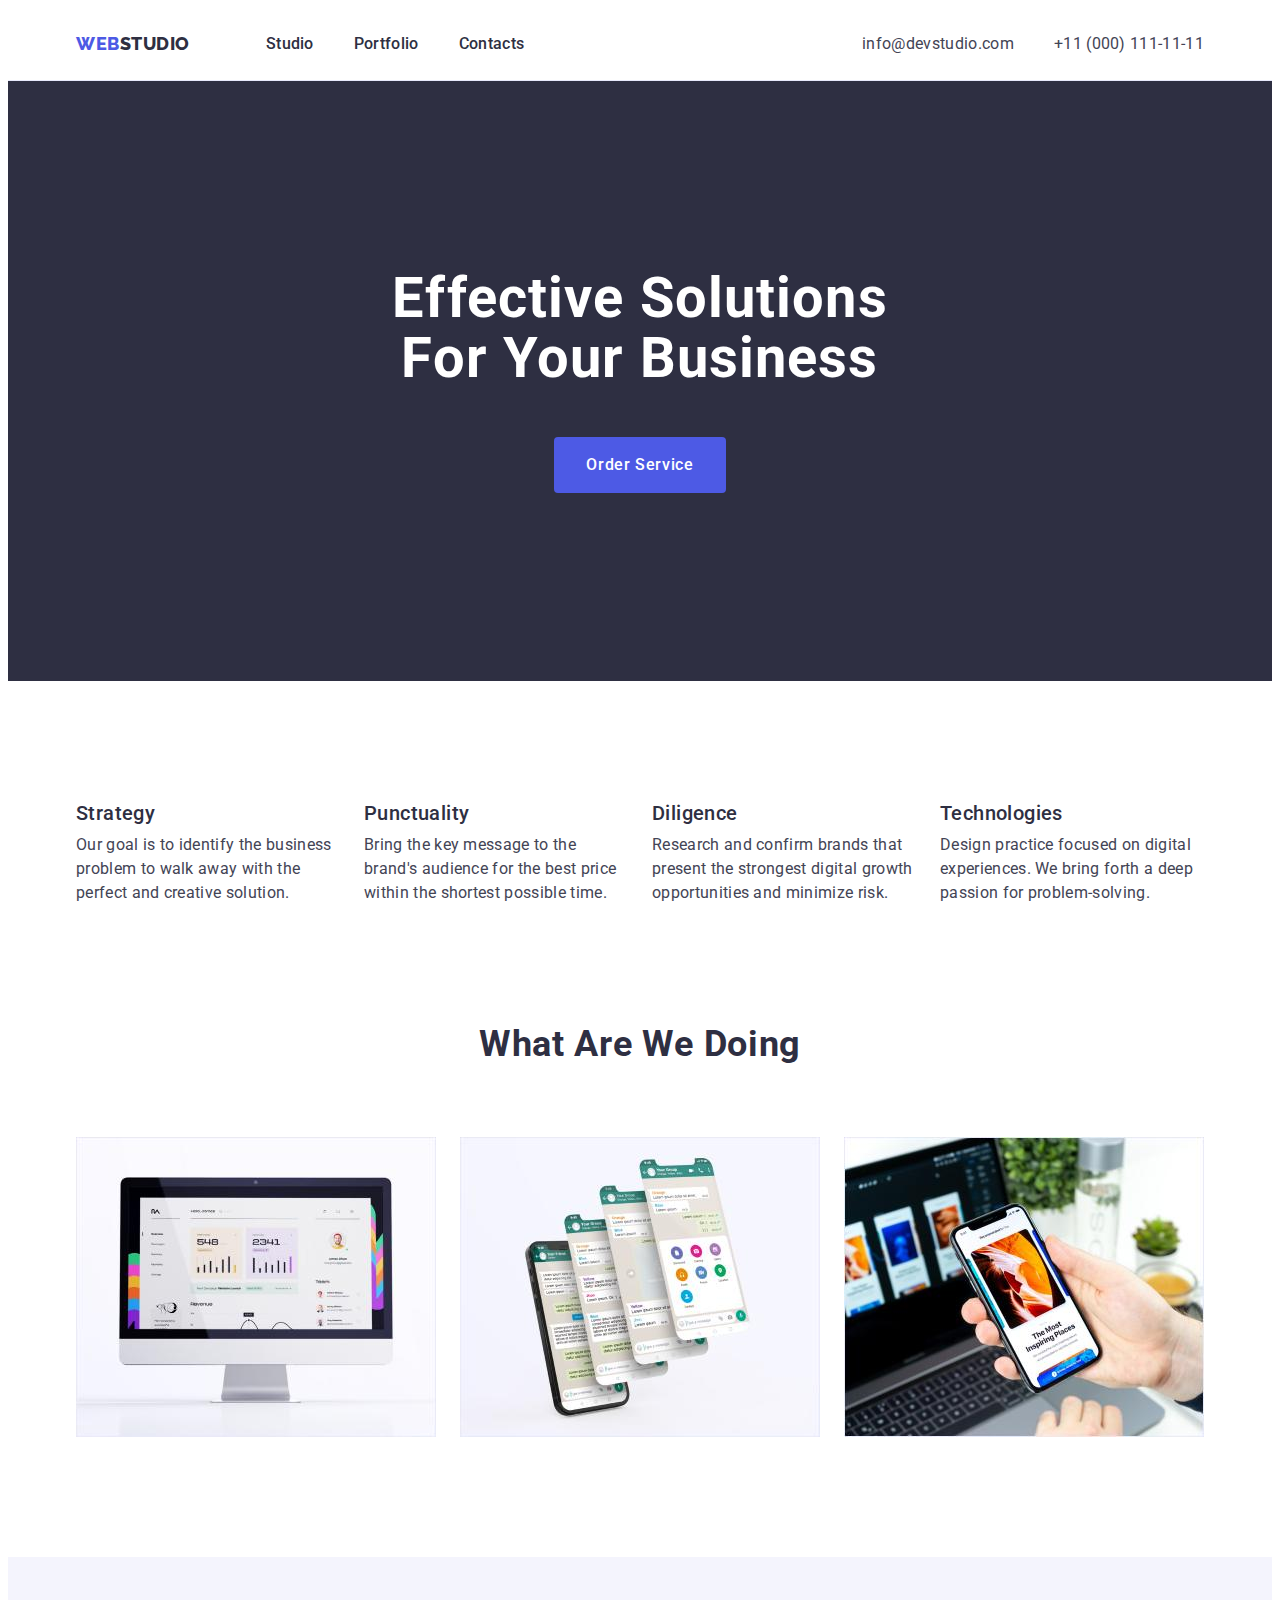
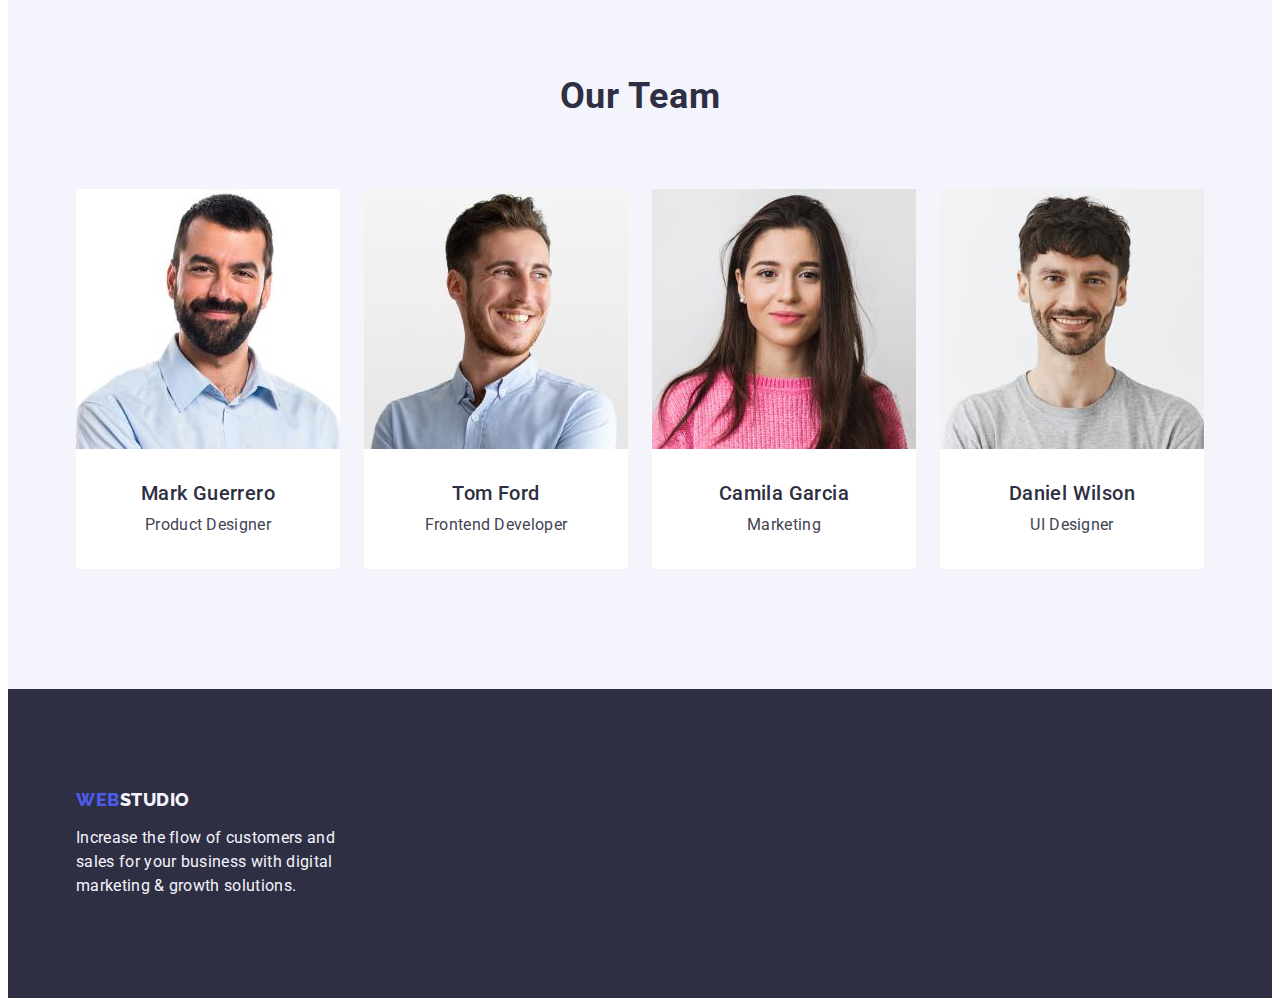
==== index.html @ 80c018ec "start" ====
<!DOCTYPE html>
<html lang="en">
  <head>
    <meta charset="UTF-8" />
    <meta name="viewport" content="width=device-width, initial-scale=1.0" />
    <title>Studio</title>
    <link rel="preconnect" href="https://fonts.googleapis.com" />
    <link rel="preconnect" href="https://fonts.gstatic.com" crossorigin />
    <link
      href="https://fonts.googleapis.com/css2?family=Raleway:wght@800&family=Roboto:wght@400;500;700;900&display=swap"
      rel="stylesheet"
    />
    <link
      rel="stylesheet"
      href="https://cdnjs.cloudflare.com/ajax/libs/modern-normalize/2.0.0/modern-normalize.min.css"
      integrity="sha512-4xo8blKMVCiXpTaLzQSLSw3KFOVPWhm/TRtuPVc4WG6kUgjH6J03IBuG7JZPkcWMxJ5huwaBpOpnwYElP/m6wg=="
      crossorigin="anonymous"
      referrerpolicy="no-referrer"
    />
    <link rel="stylesheet" href="./css/styles.css" />
  </head>
  <body>
    <header class="header">
      <div class="header-container container">
        <nav class="header-nav">
          <a href="./index.html" class="header-logo link"
            >Web<span class="header-logo-color">Studio</span></a
          >
          <ul class="header-list list">
            <li class="header-item">
              <a href="./index.html" class="header-item-nav link">Studio</a>
            </li>
            <li class="header-item">
              <a href="./portfolio.html" class="header-item-nav link"
                >Portfolio</a
              >
            </li>
            <li class="header-item">
              <a href="" class="header-item-nav link">Contacts</a>
            </li>
          </ul>
        </nav>
        <address class="header-adress">
          <ul class="header-items list">
            <li class="header-list-adress">
              <a
                href="mailto:info@devstudio.com"
                class="header-item-address link"
                >info@devstudio.com</a
              >
            </li>
            <li class="header-list-adress">
              <a href="tel:+110001111111" class="header-item-address link"
                >+11 (000) 111-11-11</a
              >
            </li>
          </ul>
        </address>
      </div>
    </header>
    <main>
      <section class="service-order">
        <div class="container">
          <h1 class="solutions">Effective Solutions for Your Business</h1>
          <button class="service-btn" type="button">Order Service</button>
        </div>
      </section>
      <section class="feature">
        <div class="container">
          <h2 class="visually-hidden">Feature</h2>
          <ul class="feature-links list">
            <li class="feature-list">
              <h3 class="feature-item">Strategy</h3>
              <p class="feature-text">
                Our goal is to identify the business problem to walk away with
                the perfect and creative solution.
              </p>
            </li>
            <li class="feature-list">
              <h3 class="feature-item">Punctuality</h3>
              <p class="feature-text">
                Bring the key message to the brand's audience for the best price
                within the shortest possible time.
              </p>
            </li>
            <li class="feature-list">
              <h3 class="feature-item">Diligence</h3>
              <p class="feature-text">
                Research and confirm brands that present the strongest digital
                growth opportunities and minimize risk.
              </p>
            </li>
            <li class="feature-list">
              <h3 class="feature-item">Technologies</h3>
              <p class="feature-text">
                Design practice focused on digital experiences. We bring forth a
                deep passion for problem-solving.
              </p>
            </li>
          </ul>
        </div>
      </section>
      <section class="choice">
        <div class="container">
          <h2 class="choice-item">What are we doing</h2>
          <ul class="choice-link list">
            <li class="choice-list list">
              <img
                src="./images/monitor.jpg"
                alt="monitor"
                width="360"
                height="300"
              />
            </li>
            <li class="choice-list list">
              <img
                src="./images/phone.jpg"
                alt="phone"
                width="360"
                height="300"
              />
            </li>
            <li class="choice-list list">
              <img
                src="./images/phone2.jpg"
                alt="phone pc"
                width="360"
                height="300"
              />
            </li>
          </ul>
        </div>
      </section>
      <section class="team">
        <div class="container">
          <h2 class="team-main">Our Team</h2>
          <ul class="team-link list">
            <li class="team-list">
              <img
                src="./images/img1.jpg"
                alt="men1"
                width="264"
                height="260"
              />
              <div class="container-team">
                <h3 class="team-front">Mark Guerrero</h3>
                <p class="team-text">Product Designer</p>
              </div>
            </li>
            <li class="team-list">
              <img
                src="./images/img2.jpg"
                alt="men2"
                width="264"
                height="260"
              />
              <div class="container-team">
                <h3 class="team-front">Tom Ford</h3>
                <p class="team-text">Frontend Developer</p>
              </div>
            </li>
            <li class="team-list">
              <img
                src="./images/img3.jpg"
                alt="women"
                width="264"
                height="260"
              />
              <div class="container-team">
                <h3 class="team-front">Camila Garcia</h3>
                <p class="team-text">Marketing</p>
              </div>
            </li>
            <li class="team-list">
              <img
                src="./images/img4.jpg"
                alt="men3"
                width="264"
                height="260"
              />
              <div class="container-team">
                <h3 class="team-front">Daniel Wilson</h3>
                <p class="team-text">UI Designer</p>
              </div>
            </li>
          </ul>
        </div>
      </section>
    </main>
    <footer class="page-footer">
      <div class="container">
        <a href="./index.html" class="footer-logo link"
          >Web<span class="footer-logo-color">Studio</span>
        </a>
        <p class="footer-text">
          Increase the flow of customers and sales for your business with
          digital marketing & growth solutions.
        </p>
      </div>
    </footer>
  </body>
</html>
---- css/styles.css ----
:root {
  --primary-font: Roboto, sans-serif;
  --logo-font: Raleway, sans-serif;
  --slate: #434455;
  --navyblue: #2e2f42;
  --white: #ffffff;
  --iris: #4d5ae5;
  --cloud: #f4f4fd;
  --ocean: #404bbf;
  --cornflower: #e7e9fc;
}

/*--------------COMPONENTS STYLE-----------*/
* {
  box-sizing: border-box;
}

.container {
  max-width: 1158px;
  padding: 0 15px;
  margin: 0 auto;
}

img {
  display: block;
  max-width: 100%;
  height: auto;
}

/*--------------RESET STYLE---------------*/
h1,
h2,
h3,
h4,
h5,
h6,
p {
  margin-top: 0;
  margin-bottom: 0;
}

ul,
ol {
  padding-left: 0;
  margin-top: 0;
  margin-bottom: 0;
}

.visually-hidden {
  position: absolute;
  width: 1px;
  height: 1px;
  margin: -1px;
  border: 0;
  padding: 0;
  white-space: nowrap;
  clip-path: inset(100%);
  clip: rect(0 0 0 0);
  overflow: hidden;
}

/*----------------BODY--------------------*/
body {
  font-family: Roboto, sans-serif;
  color: #434455;
  background-color: var(--white, #fff);
}

a {
  text-decoration: none;
}

.list {
  list-style: none;
}

/*----------------HEADER STYLE------------*/
.header {
  border-bottom: 1px solid var(--cornflower, #e7e9fc);
}

/*------------------HEADER----------------*/
.header-logo {
  color: #4d5ae5;
  font-family: Raleway, sans-serif;
  font-size: 18px;
  font-weight: 800;
  line-height: 1.17;
  letter-spacing: 0.03em;
  text-transform: uppercase;
  margin-right: 76px;
}

.header-logo-color {
  color: #2e2f42;
}

.header-list {
  display: flex;
  gap: 40px;
}

.header-items {
  display: flex;
  gap: 40px;
}

.header-nav {
  display: flex;
  align-items: center;
}

.header-container {
  display: flex;
  align-items: center;
}

.header-adress {
  margin-left: auto;
}

.header-item-nav {
  color: #2e2f42;
  font-size: 16px;
  font-weight: 500;
  line-height: 1.5;
  letter-spacing: 0.02em;
  display: block;
  padding: 24px 0;
}

.header-item-nav:hover,
.header-item-nav:focus {
  color: #404bbf;
}

address {
  font-style: normal;
}

.header-item-address {
  color: #434455;
  font-style: normal;
  font-size: 16px;
  font-weight: 400;
  line-height: 1.5;
  letter-spacing: 0.02em;
}

.header-item-address:hover,
.header-item-address:focus {
  color: #404bbf;
}

/*-------------------MAIN------------------*/

/*-------------------STUDIO----------------*/
.solutions {
  color: #fff;
  text-align: center;
  font-family: Roboto;
  font-size: 56px;
  font-style: normal;
  font-weight: 700;
  line-height: 1.07;
  letter-spacing: 0.02em;
  text-transform: capitalize;
  max-width: 496px;
  margin: 0 auto;
}

.service-btn {
  color: #fff;
  background-color: #4d5ae5;
  font-family: inherit;
  font-size: 16px;
  font-weight: 500;
  line-height: 1.5;
  letter-spacing: 0.04em;
  cursor: pointer;
  display: block;
  margin: 0 auto;
  border: none;
  border-radius: 4px;
  padding: 16px 32px;
  margin-top: 48px;
  min-width: 169px;
  height: 56px;
}

.service-btn:hover,
.service-btn:focus {
  background-color: #404bbf;
}

.service-order {
  background-color: #2e2f42;
  padding: 188px 0;
}

.feature {
  padding: 120px 0;
}

.feature-links {
  display: flex;
  gap: 24px;
}

.feature-list {
  width: calc((100% - 72px) / 4);
}

.feature-item {
  color: #2e2f42;
  font-size: 20px;
  font-weight: 500;
  line-height: 1.2;
  letter-spacing: 0.02em;
  margin-bottom: 8px;
  width: 264px;
}

.feature-text {
  color: #434455;
  font-size: 16px;
  font-weight: 400;
  line-height: 1.5;
  letter-spacing: 0.02em;
}

.choice {
  padding-bottom: 120px;
}

.choice-item {
  color: #2e2f42;
  text-align: center;
  font-size: 36px;
  font-weight: 700;
  line-height: 1.11;
  letter-spacing: 0.02em;
  text-transform: capitalize;
  margin-bottom: 72px;
}

.choice-link {
  display: flex;
  gap: 24px;
}

.choice-list {
  width: calc((100% - 48px) / 3);
}

.team {
  background-color: #f4f4fd;
  padding: 120px 0;
}

.container-team {
  padding: 32px 0;
}

.team-main {
  color: #2e2f42;
  text-align: center;
  font-size: 36px;
  font-weight: 700;
  line-height: 1.11;
  letter-spacing: 0.02em;
  text-transform: capitalize;
  margin-bottom: 72px;
}

.team-link {
  display: flex;
  gap: 24px;
}

.team-list {
  background-color: #fff;
  width: calc((100% - 72px) / 4);
  border-radius: 0 0 4px 4px;
}

.team-front {
  color: #2e2f42;
  font-size: 20px;
  font-weight: 500;
  line-height: 1.2;
  letter-spacing: 0.02em;
  text-align: center;
  margin-bottom: 8px;
}

.team-text {
  color: var(--slate, #434455);
  font-size: 16px;
  font-weight: 400;
  line-height: 1.5;
  letter-spacing: 0.02em;
  text-align: center;
}

/*----------------PORTFOLIO---------------*/
.service {
  padding-top: 96px;
  padding-bottom: 120px;
}

.service-links-list {
  display: flex;
  justify-content: center;
  gap: 24px;
  margin-bottom: 72px;
}

.service-button {
  color: #4d5ae5;
  background-color: #f4f4fd;
  font-family: inherit;
  font-size: 16px;
  font-weight: 500;
  line-height: 1.5;
  letter-spacing: 0.04em;
  cursor: pointer;
  border: none;
  border-radius: 4px;
  padding: 12px 24px;
  border: 1px solid var(--cornflower, #e7e9fc);
}

.service-button:hover,
.service-button:focus {
  color: #fff;
  background-color: #404bbf;
  border: 1px solid transparent;
}
/*---hmm*/
.service-card-list {
  display: flex;
  flex-wrap: wrap;
  column-gap: 24px;
  row-gap: 48px;
}

.container-service-menu {
  padding: 32px 16px;
  border: 1px solid #e7e9fc;
  border-top: none;
}

.service-item {
  width: calc((100% - 48px) / 3);
  border-bottom: 1px solid var(--cornflower, #e7e9fc);
}

.service-title {
  color: #2e2f42;
  font-size: 20px;
  font-weight: 500;
  line-height: 1.2;
  letter-spacing: 0.02em;
  margin-bottom: 8px;
}

.service-link {
  color: #434455;
  font-size: 16px;
  font-weight: 400;
  line-height: 1.5;
  letter-spacing: 0.02em;
}

/*-----------------FOOTER-------------------*/

.footer-logo {
  color: #4d5ae5;
  font-family: Raleway, sans-serif;
  font-size: 18px;
  font-weight: 800;
  line-height: 1.17;
  letter-spacing: 0.03em;
  text-transform: uppercase;
  display: inline-block;
  margin-bottom: 16px;
}

.footer-logo-color {
  color: #f4f4fd;
}

.footer-text {
  color: #f4f4fd;
  font-size: 16px;
  font-weight: 400;
  line-height: 1.5;
  letter-spacing: 0.02em;
  flex-wrap: wrap;
  display: flex;
  max-width: 264px;
}

.page-footer {
  background-color: #2e2f42;
  padding: 100px 0;
}
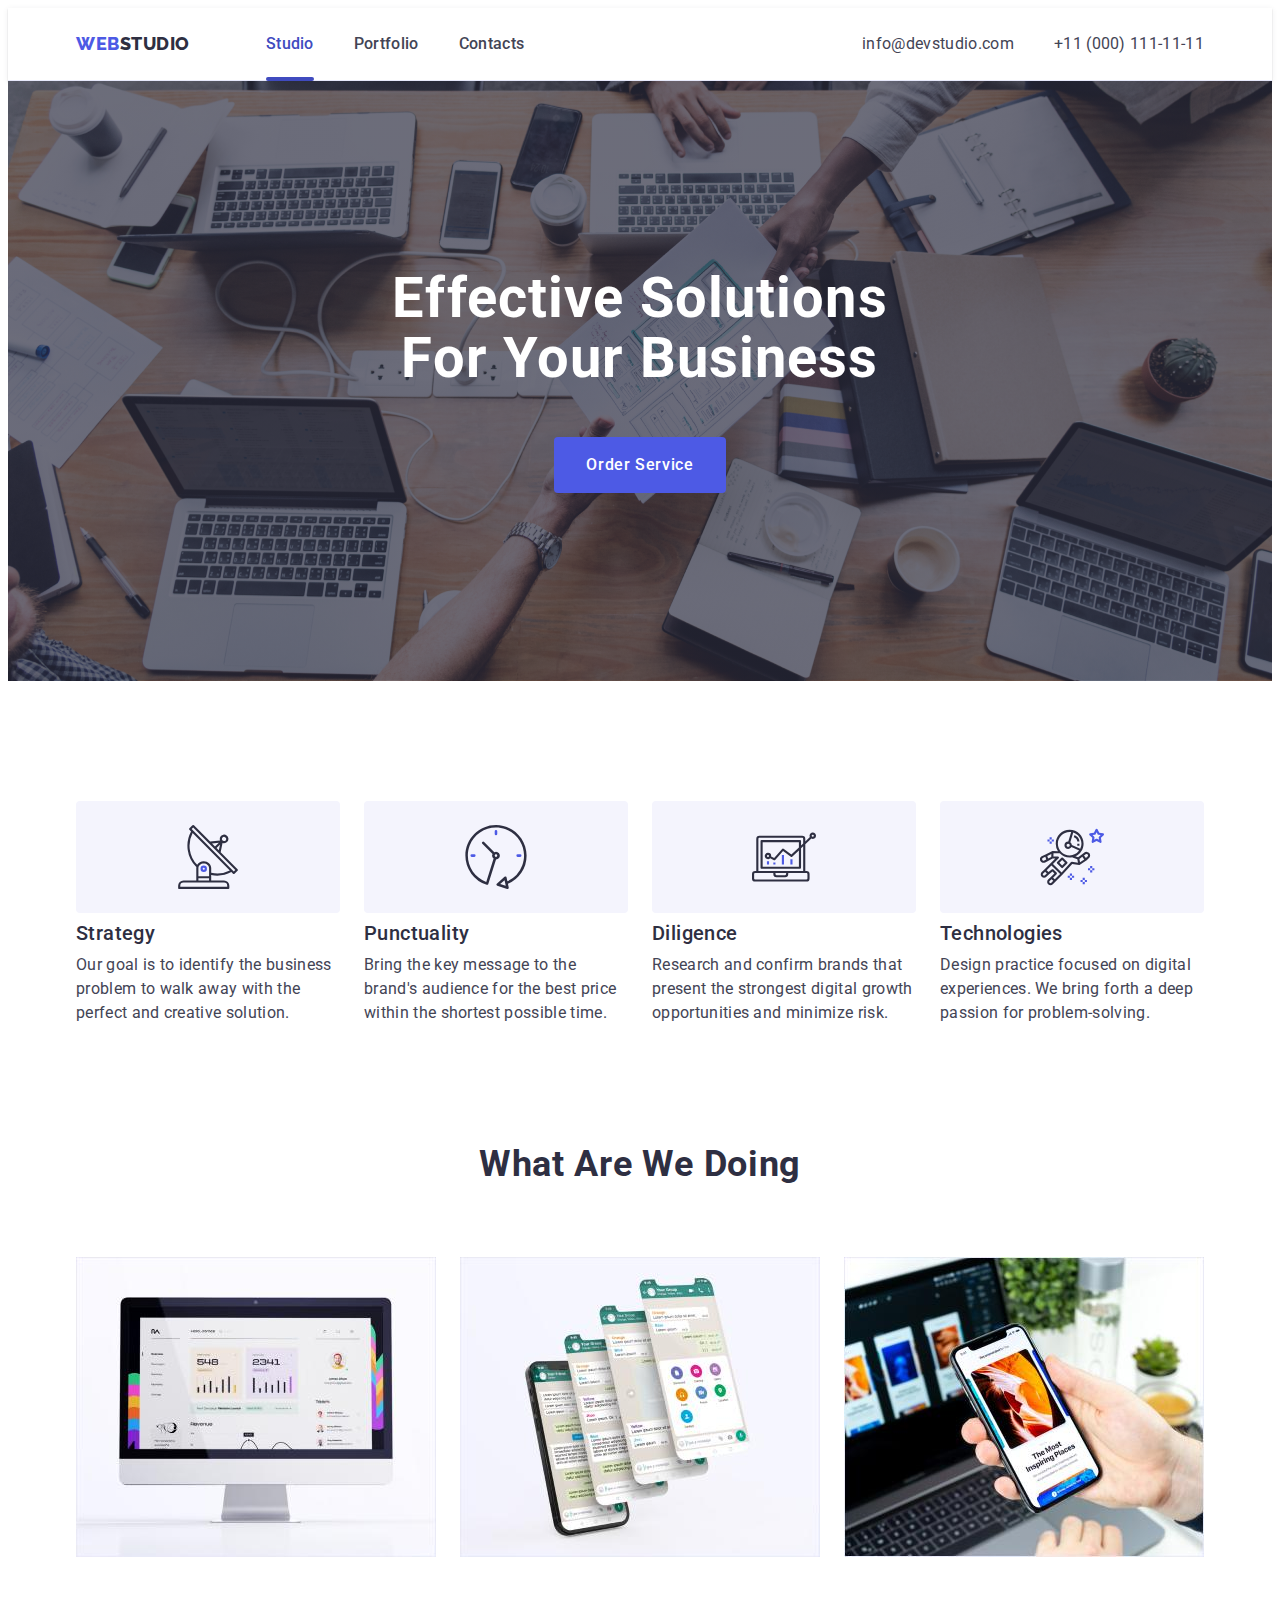
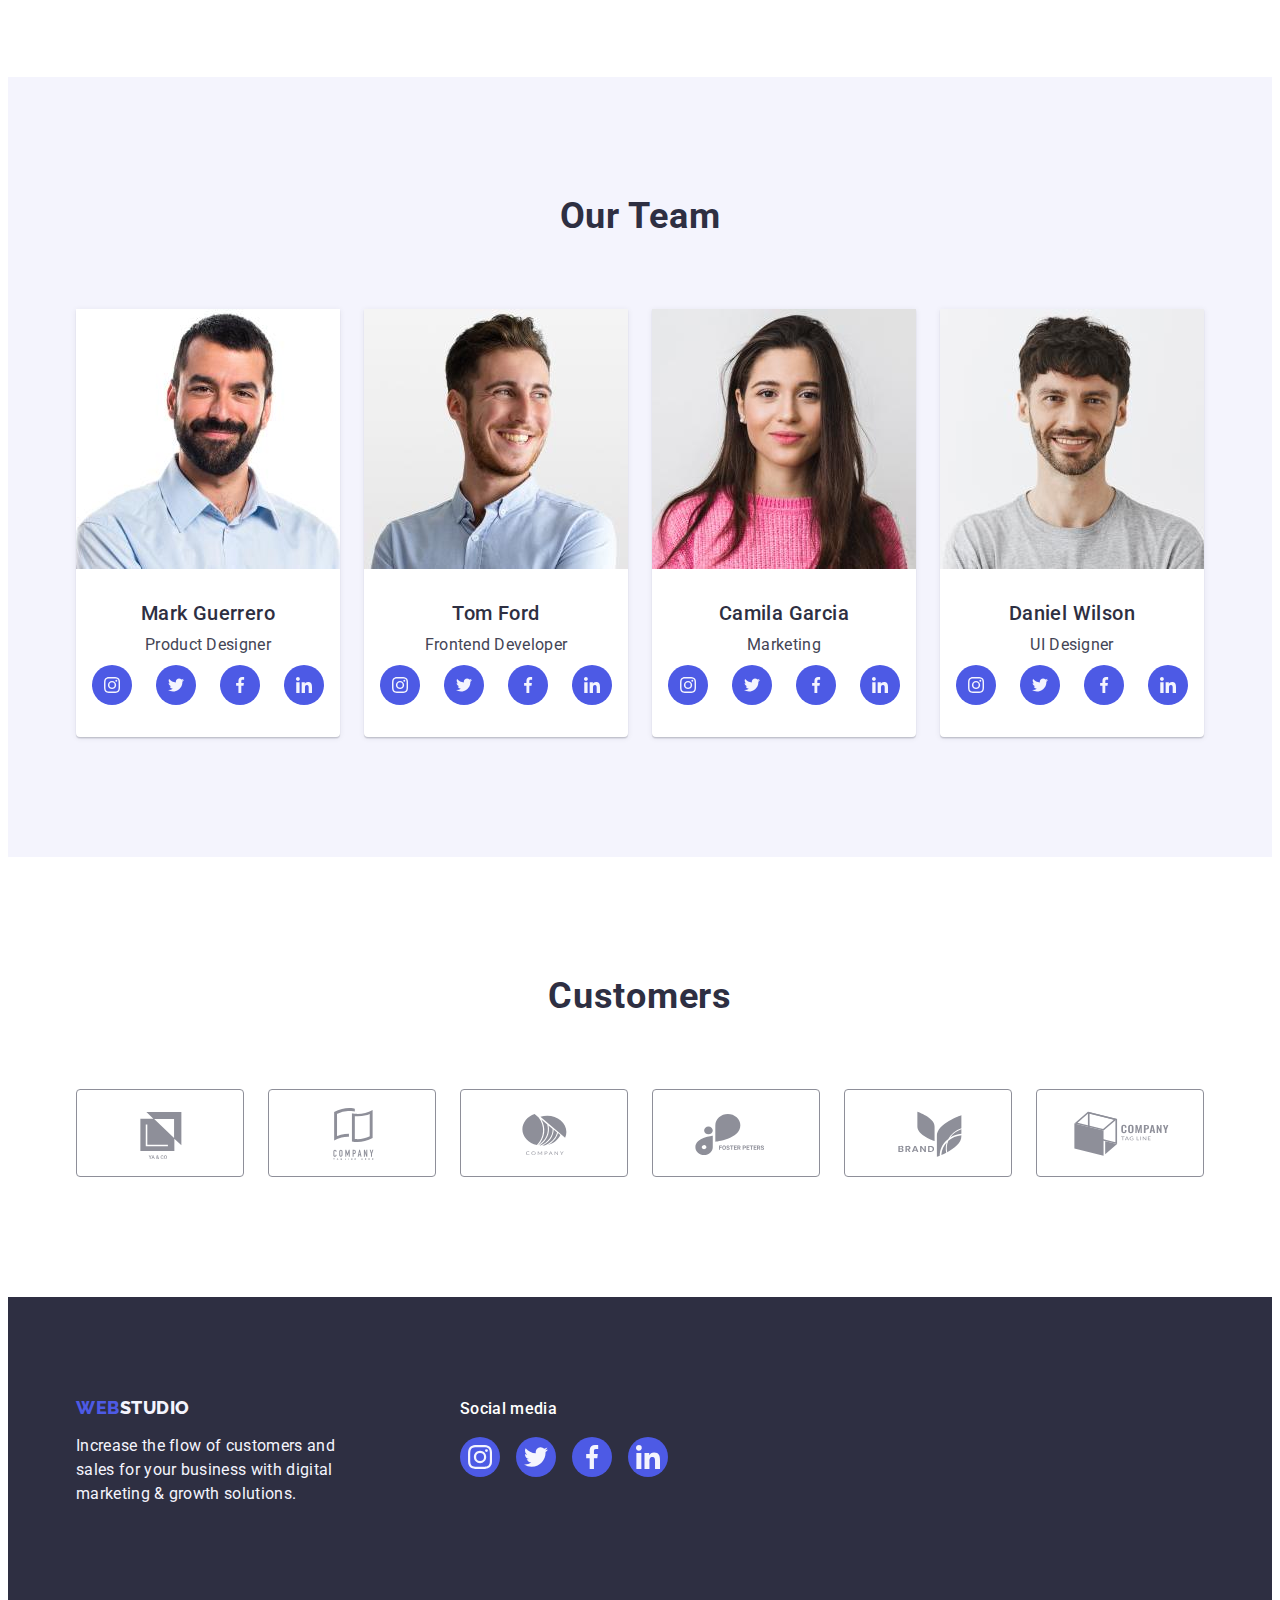
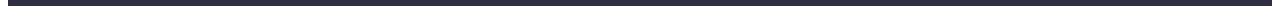
==== commit f68718bc: "add js" ====
--- a/index.html
+++ b/index.html
@@ -28,7 +28,9 @@
           >
           <ul class="header-list list">
             <li class="header-item">
-              <a href="./index.html" class="header-item-nav link">Studio</a>
+              <a href="./index.html" class="header-item-nav current link"
+                >Studio</a
+              >
             </li>
             <li class="header-item">
               <a href="./portfolio.html" class="header-item-nav link"
@@ -62,7 +64,9 @@
       <section class="service-order">
         <div class="container">
           <h1 class="solutions">Effective Solutions for Your Business</h1>
-          <button class="service-btn" type="button">Order Service</button>
+          <button class="service-btn" type="button" data-modal-open>
+            Order Service
+          </button>
         </div>
       </section>
       <section class="feature">
@@ -70,6 +74,11 @@
           <h2 class="visually-hidden">Feature</h2>
           <ul class="feature-links list">
             <li class="feature-list">
+              <div class="feature-container-top">
+                <svg class="feature-container-icon" width="64" height="64">
+                  <use href="./images/icons.svg#icon-antenna-1"></use>
+                </svg>
+              </div>
               <h3 class="feature-item">Strategy</h3>
               <p class="feature-text">
                 Our goal is to identify the business problem to walk away with
@@ -77,6 +86,11 @@
               </p>
             </li>
             <li class="feature-list">
+              <div class="feature-container-top">
+                <svg class="feature-container-icon" width="64" height="64">
+                  <use href="./images/icons.svg#icon-clock-1"></use>
+                </svg>
+              </div>
               <h3 class="feature-item">Punctuality</h3>
               <p class="feature-text">
                 Bring the key message to the brand's audience for the best price
@@ -84,6 +98,11 @@
               </p>
             </li>
             <li class="feature-list">
+              <div class="feature-container-top">
+                <svg class="feature-container-icon" width="64" height="64">
+                  <use href="./images/icons.svg#icon-diagram-1"></use>
+                </svg>
+              </div>
               <h3 class="feature-item">Diligence</h3>
               <p class="feature-text">
                 Research and confirm brands that present the strongest digital
@@ -91,6 +110,11 @@
               </p>
             </li>
             <li class="feature-list">
+              <div class="feature-container-top">
+                <svg class="feature-container-icon" width="64" height="64">
+                  <use href="./images/icons.svg#icon-astronaut-1"></use>
+                </svg>
+              </div>
               <h3 class="feature-item">Technologies</h3>
               <p class="feature-text">
                 Design practice focused on digital experiences. We bring forth a
@@ -145,6 +169,36 @@
               <div class="container-team">
                 <h3 class="team-front">Mark Guerrero</h3>
                 <p class="team-text">Product Designer</p>
+                <ul class="team-social list">
+                  <li class="team-social-item">
+                    <div class="container-team-top">
+                      <svg class="container-team-icon" width="16" height="16">
+                        <use href="./images/icons.svg#icon-instagram-2"></use>
+                      </svg>
+                    </div>
+                  </li>
+                  <li class="team-social-item">
+                    <div class="container-team-top">
+                      <svg class="container-team-icon" width="16" height="16">
+                        <use href="./images/icons.svg#icon-twitter-1"></use>
+                      </svg>
+                    </div>
+                  </li>
+                  <li class="team-social-item">
+                    <div class="container-team-top">
+                      <svg class="container-team-icon" width="16" height="16">
+                        <use href="./images/icons.svg#icon-facebook-1"></use>
+                      </svg>
+                    </div>
+                  </li>
+                  <li class="team-social-item">
+                    <div class="container-team-top">
+                      <svg class="container-team-icon" width="16" height="16">
+                        <use href="./images/icons.svg#icon-linkedin-1"></use>
+                      </svg>
+                    </div>
+                  </li>
+                </ul>
               </div>
             </li>
             <li class="team-list">
@@ -157,6 +211,36 @@
               <div class="container-team">
                 <h3 class="team-front">Tom Ford</h3>
                 <p class="team-text">Frontend Developer</p>
+                <ul class="team-social list">
+                  <li class="team-social-item">
+                    <div class="container-team-top">
+                      <svg class="container-team-icon" width="16" height="16">
+                        <use href="./images/icons.svg#icon-instagram-2"></use>
+                      </svg>
+                    </div>
+                  </li>
+                  <li class="team-social-item">
+                    <div class="container-team-top">
+                      <svg class="container-team-icon" width="16" height="16">
+                        <use href="./images/icons.svg#icon-twitter-1"></use>
+                      </svg>
+                    </div>
+                  </li>
+                  <li class="team-social-item">
+                    <div class="container-team-top">
+                      <svg class="container-team-icon" width="16" height="16">
+                        <use href="./images/icons.svg#icon-facebook-1"></use>
+                      </svg>
+                    </div>
+                  </li>
+                  <li class="team-social-item">
+                    <div class="container-team-top">
+                      <svg class="container-team-icon" width="16" height="16">
+                        <use href="./images/icons.svg#icon-linkedin-1"></use>
+                      </svg>
+                    </div>
+                  </li>
+                </ul>
               </div>
             </li>
             <li class="team-list">
@@ -169,6 +253,36 @@
               <div class="container-team">
                 <h3 class="team-front">Camila Garcia</h3>
                 <p class="team-text">Marketing</p>
+                <ul class="team-social list">
+                  <li class="team-social-item">
+                    <div class="container-team-top">
+                      <svg class="container-team-icon" width="16" height="16">
+                        <use href="./images/icons.svg#icon-instagram-2"></use>
+                      </svg>
+                    </div>
+                  </li>
+                  <li class="team-social-item">
+                    <div class="container-team-top">
+                      <svg class="container-team-icon" width="16" height="16">
+                        <use href="./images/icons.svg#icon-twitter-1"></use>
+                      </svg>
+                    </div>
+                  </li>
+                  <li class="team-social-item">
+                    <div class="container-team-top">
+                      <svg class="container-team-icon" width="16" height="16">
+                        <use href="./images/icons.svg#icon-facebook-1"></use>
+                      </svg>
+                    </div>
+                  </li>
+                  <li class="team-social-item">
+                    <div class="container-team-top">
+                      <svg class="container-team-icon" width="16" height="16">
+                        <use href="./images/icons.svg#icon-linkedin-1"></use>
+                      </svg>
+                    </div>
+                  </li>
+                </ul>
               </div>
             </li>
             <li class="team-list">
@@ -181,22 +295,146 @@
               <div class="container-team">
                 <h3 class="team-front">Daniel Wilson</h3>
                 <p class="team-text">UI Designer</p>
-              </div>
+                <ul class="team-social list">
+                  <li class="team-social-item">
+                    <div class="container-team-top">
+                      <svg class="container-team-icon" width="16" height="16">
+                        <use href="./images/icons.svg#icon-instagram-2"></use>
+                      </svg>
+                    </div>
+                  </li>
+                  <li class="team-social-item">
+                    <div class="container-team-top">
+                      <svg class="container-team-icon" width="16" height="16">
+                        <use href="./images/icons.svg#icon-twitter-1"></use>
+                      </svg>
+                    </div>
+                  </li>
+                  <li class="team-social-item">
+                    <div class="container-team-top">
+                      <svg class="container-team-icon" width="16" height="16">
+                        <use href="./images/icons.svg#icon-facebook-1"></use>
+                      </svg>
+                    </div>
+                  </li>
+                  <li class="team-social-item">
+                    <div class="container-team-top">
+                      <svg class="container-team-icon" width="16" height="16">
+                        <use href="./images/icons.svg#icon-linkedin-1"></use>
+                      </svg>
+                    </div>
+                  </li>
+                </ul>
+              </div>
+            </li>
+          </ul>
+        </div>
+      </section>
+      <section class="clients">
+        <div class="container">
+          <h2 class="clients-main">Customers</h2>
+          <ul class="clients-main-list list">
+            <li class="clients-main-item">
+              <a href="" class="clients-main-top">
+                <svg class="clients-main-icon" width="104" height="56">
+                  <use href="./images/icons.svg#icon-Logo1"></use>
+                </svg>
+              </a>
+            </li>
+            <li class="clients-main-item">
+              <a href="" class="clients-main-top">
+                <svg class="clients-main-icon" width="104" height="56">
+                  <use href="./images/icons.svg#icon-Logo2"></use>
+                </svg>
+              </a>
+            </li>
+            <li class="clients-main-item">
+              <a href="" class="clients-main-top">
+                <svg class="clients-main-icon" width="104" height="56">
+                  <use href="./images/icons.svg#icon-Logo3"></use>
+                </svg>
+              </a>
+            </li>
+            <li class="clients-main-item">
+              <a href="" class="clients-main-top">
+                <svg class="clients-main-icon" width="104" height="56">
+                  <use href="./images/icons.svg#icon-Logo4"></use>
+                </svg>
+              </a>
+            </li>
+            <li class="clients-main-item">
+              <a href="" class="clients-main-top">
+                <svg class="clients-main-icon" width="104" height="56">
+                  <use href="./images/icons.svg#icon-Logo5"></use>
+                </svg>
+              </a>
+            </li>
+            <li class="clients-main-item">
+              <a href="" class="clients-main-top">
+                <svg class="clients-main-icon" width="104" height="56">
+                  <use href="./images/icons.svg#icon-Logo6"></use>
+                </svg>
+              </a>
             </li>
           </ul>
         </div>
       </section>
     </main>
     <footer class="page-footer">
-      <div class="container">
-        <a href="./index.html" class="footer-logo link"
-          >Web<span class="footer-logo-color">Studio</span>
-        </a>
-        <p class="footer-text">
-          Increase the flow of customers and sales for your business with
-          digital marketing & growth solutions.
-        </p>
+      <div class="container footer-container">
+        <div class="container-webstudio">
+          <a href="./index.html" class="footer-logo link"
+            >Web<span class="footer-logo-color">Studio</span>
+          </a>
+          <p class="footer-text">
+            Increase the flow of customers and sales for your business with
+            digital marketing & growth solutions.
+          </p>
+        </div>
+        <div class="container-social-icon">
+          <p class="social">Social media</p>
+          <ul class="social-list list">
+            <li class="social-item">
+              <a href="" class="footer-icons">
+                <svg class="social-icon" width="24" height="24">
+                  <use href="./images/icons.svg#icon-instagram-footer"></use>
+                </svg>
+              </a>
+            </li>
+            <li class="social-item">
+              <a href="" class="footer-icons">
+                <svg class="social-icon" width="24" height="24">
+                  <use href="./images/icons.svg#icon-twitter--footer"></use>
+                </svg>
+              </a>
+            </li>
+            <li class="social-item">
+              <a href="" class="footer-icons">
+                <svg class="social-icon" width="24" height="24">
+                  <use href="./images/icons.svg#icon-facebook-footer"></use>
+                </svg>
+              </a>
+            </li>
+            <li class="social-item">
+              <a href="" class="footer-icons">
+                <svg class="social-icon" width="24" height="24">
+                  <use href="./images/icons.svg#icon-linkedin-footer"></use>
+                </svg>
+              </a>
+            </li>
+          </ul>
+        </div>
       </div>
     </footer>
+    <div class="backdrop is-hidden" data-modal>
+      <div class="modal">
+        <button class="modal-close-btn" type="button" data-modal-close>
+          <svg class="modal-open" width="8" height="8">
+            <use href="./images/icons.svg#icon-close-black-18dp"></use>
+          </svg>
+        </button>
+      </div>
+    </div>
+    <script src="./js/modal.js"></script>
   </body>
 </html>
--- a/css/styles.css
+++ b/css/styles.css
@@ -77,6 +77,8 @@
 /*----------------HEADER STYLE------------*/
 .header {
   border-bottom: 1px solid var(--cornflower, #e7e9fc);
+  box-shadow: 0px 2px 1px rgba(46, 47, 66, 0.08),
+    0px 1px 1px rgba(46, 47, 66, 0.16), 0px 1px 6px rgba(46, 47, 66, 0.08);
 }
 
 /*------------------HEADER----------------*/
@@ -127,6 +129,30 @@
   letter-spacing: 0.02em;
   display: block;
   padding: 24px 0;
+  position: relative;
+  color: var(--color-navyblue);
+  transition: color 250ms cubic-bezier(0.4, 0, 0.2, 1);
+}
+
+.current {
+  color: #404bbf;
+  transition: color 250ms cubic-bezier(0.4, 0, 0.2, 1);
+}
+
+.current::after {
+  content: "";
+  width: 100%;
+  height: 4px;
+  bottom: -1px;
+  left: 0;
+  position: absolute;
+  border-radius: 2px;
+  background-color: var(--ocean, #404bbf);
+}
+
+.current:hover,
+.current:focus {
+  color: #404bbf;
 }
 
 .header-item-nav:hover,
@@ -145,6 +171,7 @@
   font-weight: 400;
   line-height: 1.5;
   letter-spacing: 0.02em;
+  transition: color 250ms cubic-bezier(0.4, 0, 0.2, 1);
 }
 
 .header-item-address:hover,
@@ -186,6 +213,7 @@
   margin-top: 48px;
   min-width: 169px;
   height: 56px;
+  transition: background-color 250ms cubic-bezier(0.4, 0, 0.2, 1);
 }
 
 .service-btn:hover,
@@ -195,7 +223,17 @@
 
 .service-order {
   background-color: #2e2f42;
+  background-image: linear-gradient(
+      rgba(46, 47, 66, 0.7),
+      rgba(46, 47, 66, 0.7)
+    ),
+    url(../images/people-office.jpg);
+  background-repeat: no-repeat;
+  background-position: center;
+  background-size: cover;
   padding: 188px 0;
+  max-width: 1440px;
+  margin: auto;
 }
 
 .feature {
@@ -209,6 +247,17 @@
 
 .feature-list {
   width: calc((100% - 72px) / 4);
+}
+
+.feature-container-top {
+  width: 264px;
+  height: 112px;
+  display: flex;
+  align-items: center;
+  justify-content: center;
+  border-radius: 4px;
+  background: var(--cloud, #f4f4fd);
+  margin-bottom: 8px;
 }
 
 .feature-item {
@@ -262,6 +311,23 @@
   padding: 32px 0;
 }
 
+.container-team-top {
+  width: 40px;
+  height: 40px;
+  display: flex;
+  align-items: center;
+  justify-content: center;
+  border-radius: 50%;
+  background: var(--iris, #4d5ae5);
+}
+
+.team-social {
+  display: flex;
+  gap: 24px;
+  justify-content: center;
+  margin-top: 8px;
+}
+
 .team-main {
   color: #2e2f42;
   text-align: center;
@@ -282,6 +348,9 @@
   background-color: #fff;
   width: calc((100% - 72px) / 4);
   border-radius: 0 0 4px 4px;
+  box-shadow: 0px 2px 1px 0px rgba(46, 47, 66, 0.08),
+    0px 1px 1px 0px rgba(46, 47, 66, 0.16),
+    0px 1px 6px 0px rgba(46, 47, 66, 0.08);
 }
 
 .team-front {
@@ -301,6 +370,51 @@
   line-height: 1.5;
   letter-spacing: 0.02em;
   text-align: center;
+}
+
+.clients {
+  padding: 120px 0;
+}
+
+.clients-main {
+  font-size: 36px;
+  font-weight: 700;
+  line-height: 1.11;
+  letter-spacing: 0.02em;
+  text-transform: capitalize;
+  color: var(--navyblue, #2e2f42);
+  text-align: center;
+  margin-bottom: 72px;
+}
+
+.clients-main-list {
+  display: flex;
+  gap: 24px;
+}
+
+.clients-main-item {
+  width: calc((100% - 120px) / 6);
+}
+
+.clients-main-top {
+  width: 168px;
+  height: 88px;
+  border-radius: 4px;
+  border: 1px solid var(--lightslate, #8e8f99);
+  display: flex;
+  align-items: center;
+  justify-content: center;
+  transition: border-color 250ms cubic-bezier(0.4, 0, 0.2, 1),
+    color 250ms cubic-bezier(0.4, 0, 0.2, 1);
+}
+
+.clients-main-top:hover {
+  color: #404bbf;
+  border-color: #404bbf;
+}
+.clients-main-top:focus {
+  color: #404bbf;
+  border-color: #404bbf;
 }
 
 /*----------------PORTFOLIO---------------*/
@@ -329,6 +443,9 @@
   border-radius: 4px;
   padding: 12px 24px;
   border: 1px solid var(--cornflower, #e7e9fc);
+  transition: color 250ms cubic-bezier(0.4, 0, 0.2, 1),
+    background-color 250ms cubic-bezier(0.4, 0, 0.2, 1),
+    border 250ms cubic-bezier(0.4, 0, 0.2, 1);
 }
 
 .service-button:hover,
@@ -345,6 +462,29 @@
   row-gap: 48px;
 }
 
+.container-cover-wrap {
+  position: relative;
+  overflow: hidden;
+}
+
+.container-cover {
+  position: absolute;
+  top: 0;
+  background: var(--iris, #4d5ae5);
+  height: 100%;
+  padding: 0 32px;
+  display: flex;
+  align-items: center;
+  transform: translateY(100%);
+}
+
+.cover-text {
+  color: var(--cloud, #f4f4fd);
+  font-size: 16px;
+  line-height: 1.5;
+  letter-spacing: 0.02em;
+}
+
 .container-service-menu {
   padding: 32px 16px;
   border: 1px solid #e7e9fc;
@@ -354,6 +494,12 @@
 .service-item {
   width: calc((100% - 48px) / 3);
   border-bottom: 1px solid var(--cornflower, #e7e9fc);
+  position: relative;
+}
+
+.service-item:hover .container-cover {
+  transform: translateY(0);
+  transition: transform 300ms linear;
 }
 
 .service-title {
@@ -406,3 +552,107 @@
   background-color: #2e2f42;
   padding: 100px 0;
 }
+
+.footer-container {
+  display: flex;
+  align-items: baseline;
+}
+
+.container-webstudio {
+  margin-right: 120px;
+}
+
+.social {
+  font-size: 16px;
+  font-weight: 500;
+  line-height: 1.5;
+  letter-spacing: 0.02em;
+  color: #fff;
+  margin-bottom: 16px;
+}
+
+.social-list {
+  display: flex;
+  gap: 16px;
+}
+
+.social-item {
+  width: 40px;
+  height: 40px;
+}
+
+.footer-icons {
+  width: 40px;
+  height: 40px;
+  display: flex;
+  align-items: center;
+  justify-content: center;
+  border-radius: 50%;
+  background: var(--iris, #4d5ae5);
+}
+
+/*--------------MODAL WINDOW-------------*/
+
+.backdrop {
+  position: fixed;
+  width: 100%;
+  height: 100%;
+  top: 0;
+  left: 0;
+  background-color: rgba(46, 47, 66, 0.4);
+  transition: opacity 250ms cubic-bezier(0.4, 0, 0.2, 1),
+    visibility 250ms cubic-bezier(0.4, 0, 0.2, 1);
+}
+
+.is-hidden {
+  opacity: 0;
+  visibility: hidden;
+  pointer-events: none;
+}
+
+.modal {
+  width: 408px;
+  min-height: 584px;
+  position: absolute;
+  top: 40%;
+  left: 50%;
+  transform: translate(-50%, -50%) scale(1);
+  border-radius: 4px;
+  background-color: var(--dairy, #fcfcfc);
+  box-shadow: 0px 2px 1px 0px rgba(0, 0, 0, 0.2),
+    0px 1px 3px 0px rgba(0, 0, 0, 0.12), 0px 1px 1px 0px rgba(0, 0, 0, 0.14);
+  transition: transform 250ms cubic-bezier(0.4, 0, 0.2, 1);
+}
+
+.modal-close-btn {
+  position: absolute;
+  top: 24px;
+  right: 24px;
+  width: 24px;
+  height: 24px;
+  border-radius: 50%;
+  display: flex;
+  align-items: center;
+  justify-content: center;
+  background-color: var(--cornflower, #e7e9fc);
+  border: 1px solid rgba(0, 0, 0, 0.1);
+  transition: background-color 250ms cubic-bezier(0.4, 0, 0.2, 1),
+    border 250ms cubic-bezier(0.4, 0, 0.2, 1);
+  padding: 0;
+  cursor: pointer;
+}
+
+.modal-close-btn:hover {
+  background-color: #404bbf;
+  border: none;
+  fill: #ffffff;
+}
+.modal-close-btn:focus {
+  background-color: #404bbf;
+  border: none;
+  fill: #ffffff;
+}
+
+.modal-open {
+  transition: fill 250ms cubic-bezier(0.4, 0, 0.2, 1);
+}
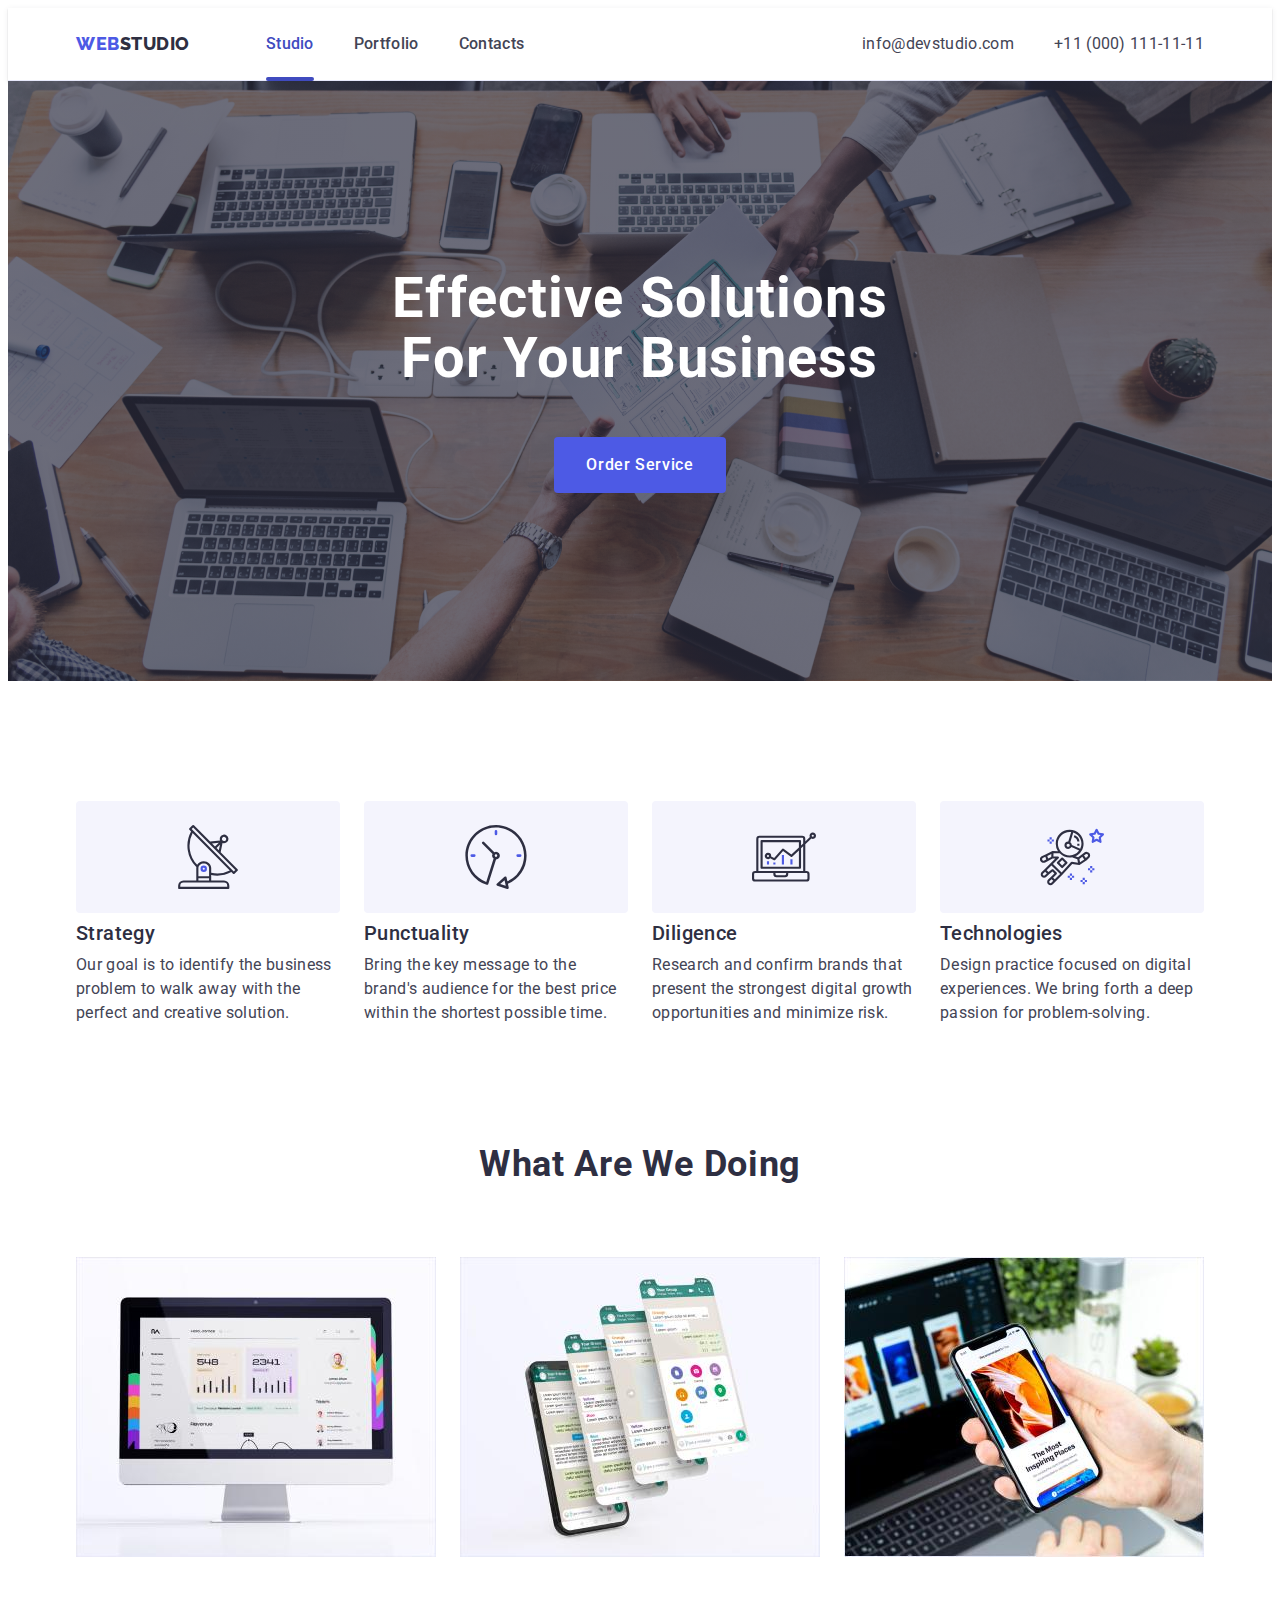
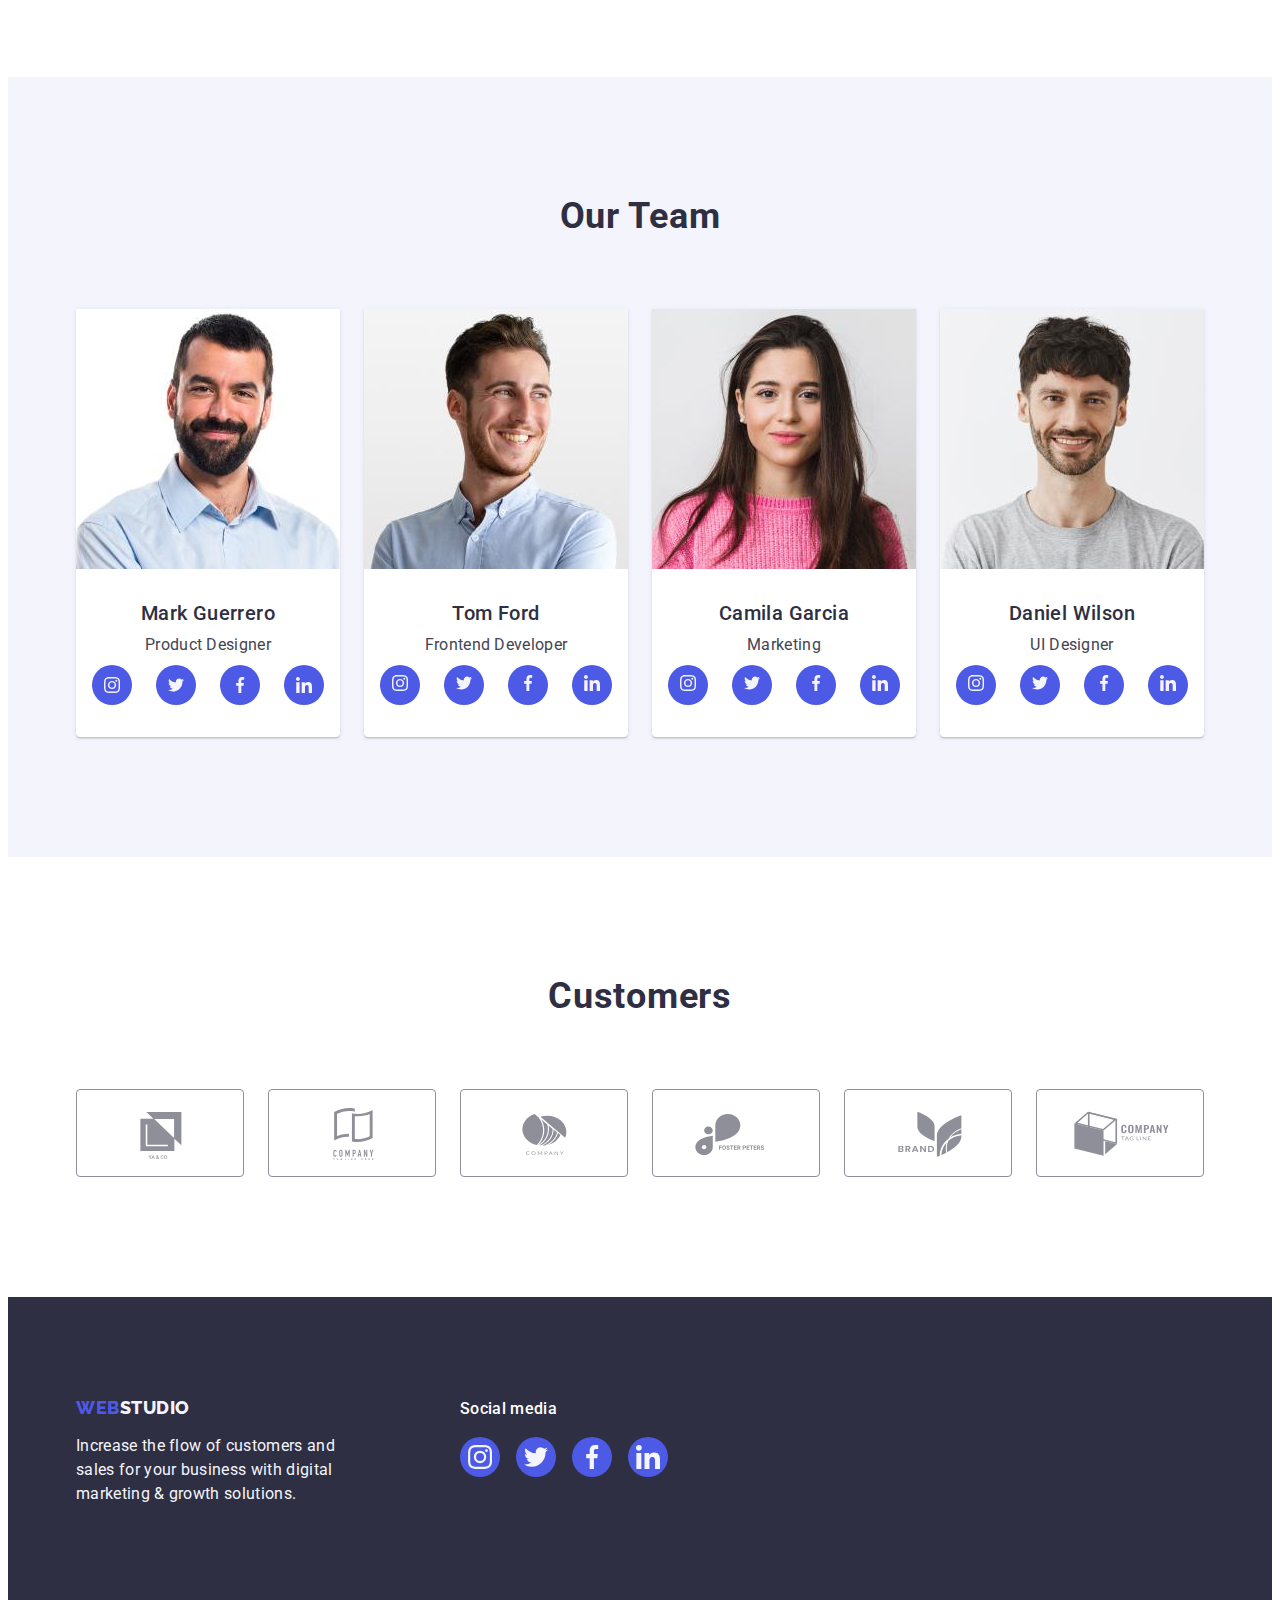
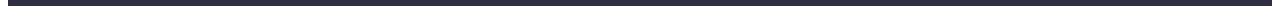
==== commit 9b4b05c2: "del div class" ====
--- a/index.html
+++ b/index.html
@@ -171,32 +171,32 @@
                 <p class="team-text">Product Designer</p>
                 <ul class="team-social list">
                   <li class="team-social-item">
-                    <div class="container-team-top">
+                    <a href="" class="icon-social">
                       <svg class="container-team-icon" width="16" height="16">
                         <use href="./images/icons.svg#icon-instagram-2"></use>
                       </svg>
-                    </div>
-                  </li>
-                  <li class="team-social-item">
-                    <div class="container-team-top">
+                    </a>
+                  </li>
+                  <li class="team-social-item">
+                    <a href="" class="icon-social">
                       <svg class="container-team-icon" width="16" height="16">
                         <use href="./images/icons.svg#icon-twitter-1"></use>
                       </svg>
-                    </div>
-                  </li>
-                  <li class="team-social-item">
-                    <div class="container-team-top">
+                    </a>
+                  </li>
+                  <li class="team-social-item">
+                    <a href="" class="icon-social">
                       <svg class="container-team-icon" width="16" height="16">
                         <use href="./images/icons.svg#icon-facebook-1"></use>
                       </svg>
-                    </div>
-                  </li>
-                  <li class="team-social-item">
-                    <div class="container-team-top">
+                    </a>
+                  </li>
+                  <li class="team-social-item">
+                    <a href="" class="icon-social">
                       <svg class="container-team-icon" width="16" height="16">
                         <use href="./images/icons.svg#icon-linkedin-1"></use>
                       </svg>
-                    </div>
+                    </a>
                   </li>
                 </ul>
               </div>
@@ -213,32 +213,40 @@
                 <p class="team-text">Frontend Developer</p>
                 <ul class="team-social list">
                   <li class="team-social-item">
-                    <div class="container-team-top">
-                      <svg class="container-team-icon" width="16" height="16">
-                        <use href="./images/icons.svg#icon-instagram-2"></use>
-                      </svg>
-                    </div>
-                  </li>
-                  <li class="team-social-item">
-                    <div class="container-team-top">
-                      <svg class="container-team-icon" width="16" height="16">
-                        <use href="./images/icons.svg#icon-twitter-1"></use>
-                      </svg>
-                    </div>
-                  </li>
-                  <li class="team-social-item">
-                    <div class="container-team-top">
-                      <svg class="container-team-icon" width="16" height="16">
-                        <use href="./images/icons.svg#icon-facebook-1"></use>
-                      </svg>
-                    </div>
-                  </li>
-                  <li class="team-social-item">
-                    <div class="container-team-top">
-                      <svg class="container-team-icon" width="16" height="16">
-                        <use href="./images/icons.svg#icon-linkedin-1"></use>
-                      </svg>
-                    </div>
+                    <a href="" class="icon-social">
+                      <div class="container-team-top">
+                        <svg class="container-team-icon" width="16" height="16">
+                          <use href="./images/icons.svg#icon-instagram-2"></use>
+                        </svg>
+                      </div>
+                    </a>
+                  </li>
+                  <li class="team-social-item">
+                    <a href="" class="icon-social">
+                      <div class="container-team-top">
+                        <svg class="container-team-icon" width="16" height="16">
+                          <use href="./images/icons.svg#icon-twitter-1"></use>
+                        </svg>
+                      </div>
+                    </a>
+                  </li>
+                  <li class="team-social-item">
+                    <a href="" class="icon-social">
+                      <div class="container-team-top">
+                        <svg class="container-team-icon" width="16" height="16">
+                          <use href="./images/icons.svg#icon-facebook-1"></use>
+                        </svg>
+                      </div>
+                    </a>
+                  </li>
+                  <li class="team-social-item">
+                    <a href="" class="icon-social">
+                      <div class="container-team-top">
+                        <svg class="container-team-icon" width="16" height="16">
+                          <use href="./images/icons.svg#icon-linkedin-1"></use>
+                        </svg>
+                      </div>
+                    </a>
                   </li>
                 </ul>
               </div>
@@ -255,32 +263,40 @@
                 <p class="team-text">Marketing</p>
                 <ul class="team-social list">
                   <li class="team-social-item">
-                    <div class="container-team-top">
-                      <svg class="container-team-icon" width="16" height="16">
-                        <use href="./images/icons.svg#icon-instagram-2"></use>
-                      </svg>
-                    </div>
-                  </li>
-                  <li class="team-social-item">
-                    <div class="container-team-top">
-                      <svg class="container-team-icon" width="16" height="16">
-                        <use href="./images/icons.svg#icon-twitter-1"></use>
-                      </svg>
-                    </div>
-                  </li>
-                  <li class="team-social-item">
-                    <div class="container-team-top">
-                      <svg class="container-team-icon" width="16" height="16">
-                        <use href="./images/icons.svg#icon-facebook-1"></use>
-                      </svg>
-                    </div>
-                  </li>
-                  <li class="team-social-item">
-                    <div class="container-team-top">
-                      <svg class="container-team-icon" width="16" height="16">
-                        <use href="./images/icons.svg#icon-linkedin-1"></use>
-                      </svg>
-                    </div>
+                    <a href="" class="icon-social">
+                      <div class="container-team-top">
+                        <svg class="container-team-icon" width="16" height="16">
+                          <use href="./images/icons.svg#icon-instagram-2"></use>
+                        </svg>
+                      </div>
+                    </a>
+                  </li>
+                  <li class="team-social-item">
+                    <a href="" class="icon-social">
+                      <div class="container-team-top">
+                        <svg class="container-team-icon" width="16" height="16">
+                          <use href="./images/icons.svg#icon-twitter-1"></use>
+                        </svg>
+                      </div>
+                    </a>
+                  </li>
+                  <li class="team-social-item">
+                    <a href="" class="icon-social">
+                      <div class="container-team-top">
+                        <svg class="container-team-icon" width="16" height="16">
+                          <use href="./images/icons.svg#icon-facebook-1"></use>
+                        </svg>
+                      </div>
+                    </a>
+                  </li>
+                  <li class="team-social-item">
+                    <a href="" class="icon-social">
+                      <div class="container-team-top">
+                        <svg class="container-team-icon" width="16" height="16">
+                          <use href="./images/icons.svg#icon-linkedin-1"></use>
+                        </svg>
+                      </div>
+                    </a>
                   </li>
                 </ul>
               </div>
@@ -297,32 +313,40 @@
                 <p class="team-text">UI Designer</p>
                 <ul class="team-social list">
                   <li class="team-social-item">
-                    <div class="container-team-top">
-                      <svg class="container-team-icon" width="16" height="16">
-                        <use href="./images/icons.svg#icon-instagram-2"></use>
-                      </svg>
-                    </div>
-                  </li>
-                  <li class="team-social-item">
-                    <div class="container-team-top">
-                      <svg class="container-team-icon" width="16" height="16">
-                        <use href="./images/icons.svg#icon-twitter-1"></use>
-                      </svg>
-                    </div>
-                  </li>
-                  <li class="team-social-item">
-                    <div class="container-team-top">
-                      <svg class="container-team-icon" width="16" height="16">
-                        <use href="./images/icons.svg#icon-facebook-1"></use>
-                      </svg>
-                    </div>
-                  </li>
-                  <li class="team-social-item">
-                    <div class="container-team-top">
-                      <svg class="container-team-icon" width="16" height="16">
-                        <use href="./images/icons.svg#icon-linkedin-1"></use>
-                      </svg>
-                    </div>
+                    <a href="" class="icon-social">
+                      <div class="container-team-top">
+                        <svg class="container-team-icon" width="16" height="16">
+                          <use href="./images/icons.svg#icon-instagram-2"></use>
+                        </svg>
+                      </div>
+                    </a>
+                  </li>
+                  <li class="team-social-item">
+                    <a href="" class="icon-social">
+                      <div class="container-team-top">
+                        <svg class="container-team-icon" width="16" height="16">
+                          <use href="./images/icons.svg#icon-twitter-1"></use>
+                        </svg>
+                      </div>
+                    </a>
+                  </li>
+                  <li class="team-social-item">
+                    <a href="" class="icon-social">
+                      <div class="container-team-top">
+                        <svg class="container-team-icon" width="16" height="16">
+                          <use href="./images/icons.svg#icon-facebook-1"></use>
+                        </svg>
+                      </div>
+                    </a>
+                  </li>
+                  <li class="team-social-item">
+                    <a href="" class="icon-social">
+                      <div class="container-team-top">
+                        <svg class="container-team-icon" width="16" height="16">
+                          <use href="./images/icons.svg#icon-linkedin-1"></use>
+                        </svg>
+                      </div>
+                    </a>
                   </li>
                 </ul>
               </div>
--- a/css/styles.css
+++ b/css/styles.css
@@ -311,7 +311,11 @@
   padding: 32px 0;
 }
 
-.container-team-top {
+.container-team-icon {
+  fill: #f4f4fd;
+}
+
+.icon-social {
   width: 40px;
   height: 40px;
   display: flex;
@@ -319,6 +323,11 @@
   justify-content: center;
   border-radius: 50%;
   background: var(--iris, #4d5ae5);
+}
+
+.icon-social:hover,
+.icon-social:focus {
+  background-color: #404bbf;
 }
 
 .team-social {
@@ -406,6 +415,7 @@
   justify-content: center;
   transition: border-color 250ms cubic-bezier(0.4, 0, 0.2, 1),
     color 250ms cubic-bezier(0.4, 0, 0.2, 1);
+  color: #8e8f99;
 }
 
 .clients-main-top:hover {
@@ -415,6 +425,10 @@
 .clients-main-top:focus {
   color: #404bbf;
   border-color: #404bbf;
+}
+
+.clients-main-icon {
+  fill: currentColor;
 }
 
 /*----------------PORTFOLIO---------------*/
@@ -453,8 +467,10 @@
   color: #fff;
   background-color: #404bbf;
   border: 1px solid transparent;
-}
-/*---hmm*/
+  box-shadow: 0px 2px 2px 0px rgba(0, 0, 0, 0.12),
+    0px 2px 1px 0px rgba(0, 0, 0, 0.08), 0px 3px 1px 0px rgba(0, 0, 0, 0.1);
+}
+
 .service-card-list {
   display: flex;
   flex-wrap: wrap;
@@ -462,27 +478,48 @@
   row-gap: 48px;
 }
 
+.service-link-text {
+  display: block;
+  transition: box-shadow 250ms cubic-bezier(0.4, 0, 0.2, 1);
+}
+
+.service-link-text:hover {
+  box-shadow: 0px 1px 6px rgba(46, 47, 66, 0.08),
+    0px 1px 1px rgba(46, 47, 66, 0.16), 0px 2px 1px rgba(46, 47, 66, 0.08);
+}
+.service-link-text:focus {
+  box-shadow: 0px 1px 6px rgba(46, 47, 66, 0.08),
+    0px 1px 1px rgba(46, 47, 66, 0.16), 0px 2px 1px rgba(46, 47, 66, 0.08);
+}
+
 .container-cover-wrap {
   position: relative;
   overflow: hidden;
 }
 
-.container-cover {
+.cover-text {
+  color: var(--cloud, #f4f4fd);
+  font-size: 16px;
+  line-height: 1.5;
+  letter-spacing: 0.02em;
   position: absolute;
+  display: flex;
+  align-items: center;
   top: 0;
+  padding: 40px 32px;
   background: var(--iris, #4d5ae5);
   height: 100%;
-  padding: 0 32px;
-  display: flex;
-  align-items: center;
+  width: 100%;
   transform: translateY(100%);
-}
-
-.cover-text {
-  color: var(--cloud, #f4f4fd);
-  font-size: 16px;
-  line-height: 1.5;
-  letter-spacing: 0.02em;
+  transition: transform 250ms cubic-bezier(0.4, 0, 0.2, 1);
+}
+
+.service-link-text:hover .cover-text {
+  transform: translateY(0%);
+}
+
+.service-link-text:focus .cover-text {
+  transform: translateY(0%);
 }
 
 .container-service-menu {
@@ -495,6 +532,17 @@
   width: calc((100% - 48px) / 3);
   border-bottom: 1px solid var(--cornflower, #e7e9fc);
   position: relative;
+  display: block;
+}
+
+.service-item:hover {
+  box-shadow: 0px 1px 6px rgba(46, 47, 66, 0.08),
+    0px 1px 1px rgba(46, 47, 66, 0.16), 0px 2px 1px rgba(46, 47, 66, 0.08);
+}
+
+.service-item:focus {
+  box-shadow: 0px 1px 6px rgba(46, 47, 66, 0.08),
+    0px 1px 1px rgba(46, 47, 66, 0.16), 0px 2px 1px rgba(46, 47, 66, 0.08);
 }
 
 .service-item:hover .container-cover {
@@ -589,6 +637,19 @@
   justify-content: center;
   border-radius: 50%;
   background: var(--iris, #4d5ae5);
+  transition: background-color 250ms cubic-bezier(0.4, 0, 0.2, 1);
+}
+
+.footer-icons:hover {
+  background-color: #31d0aa;
+}
+
+.footer-icons:focus {
+  background-color: #31d0aa;
+}
+
+.social-icon {
+  fill: #f4f4fd;
 }
 
 /*--------------MODAL WINDOW-------------*/
@@ -614,7 +675,7 @@
   width: 408px;
   min-height: 584px;
   position: absolute;
-  top: 40%;
+  top: 50%;
   left: 50%;
   transform: translate(-50%, -50%) scale(1);
   border-radius: 4px;
